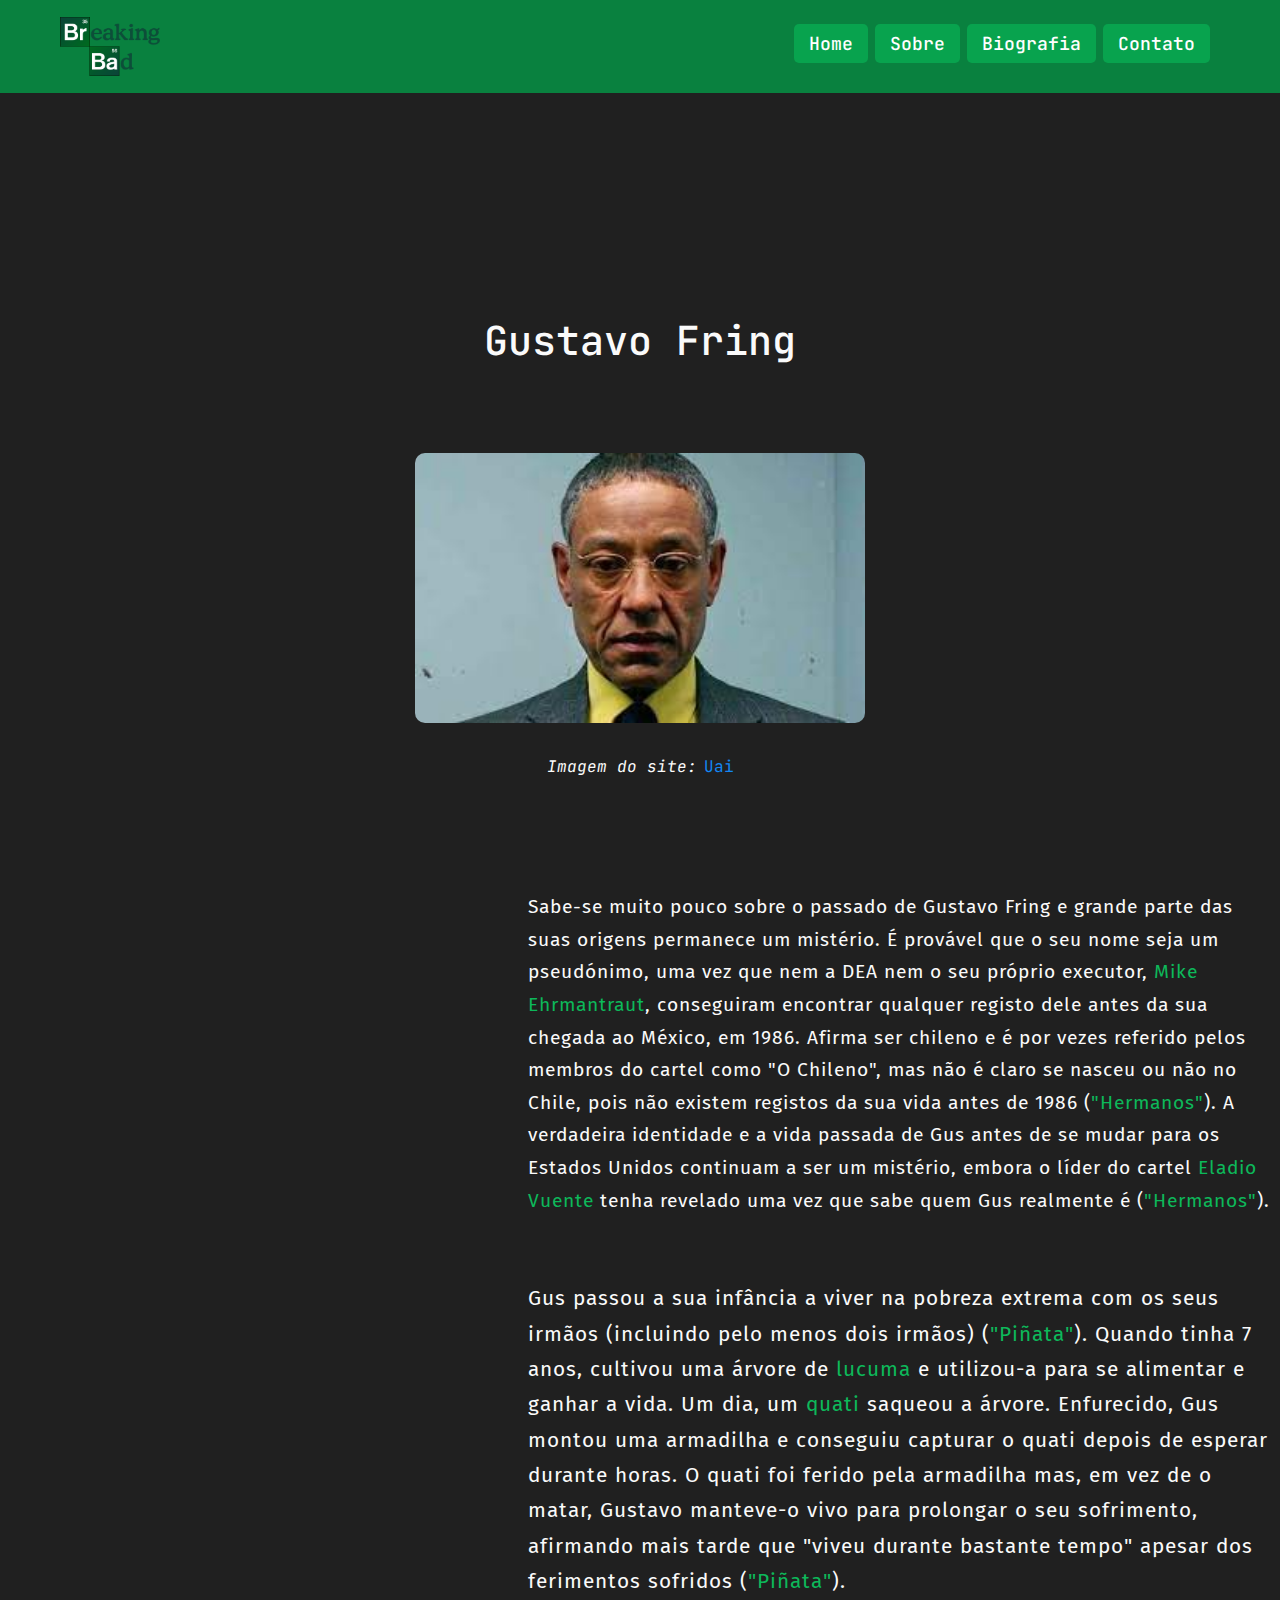
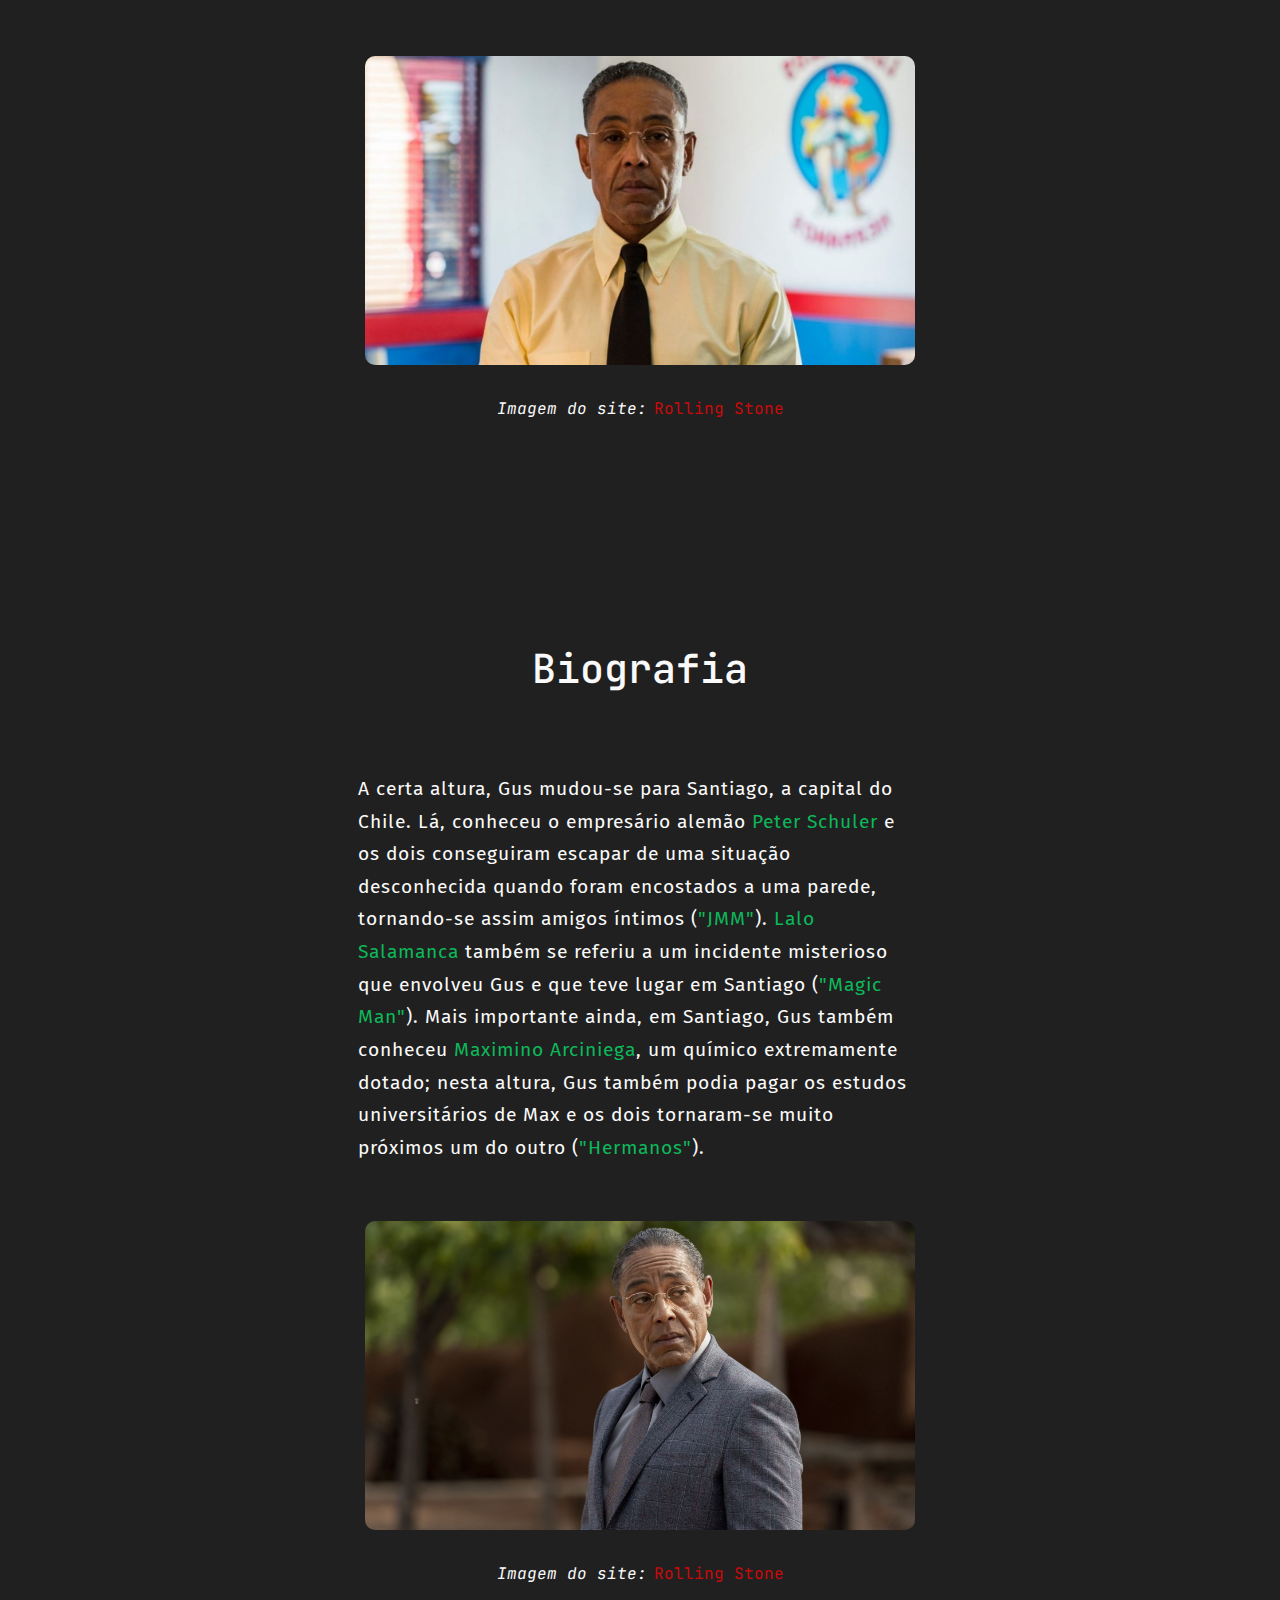
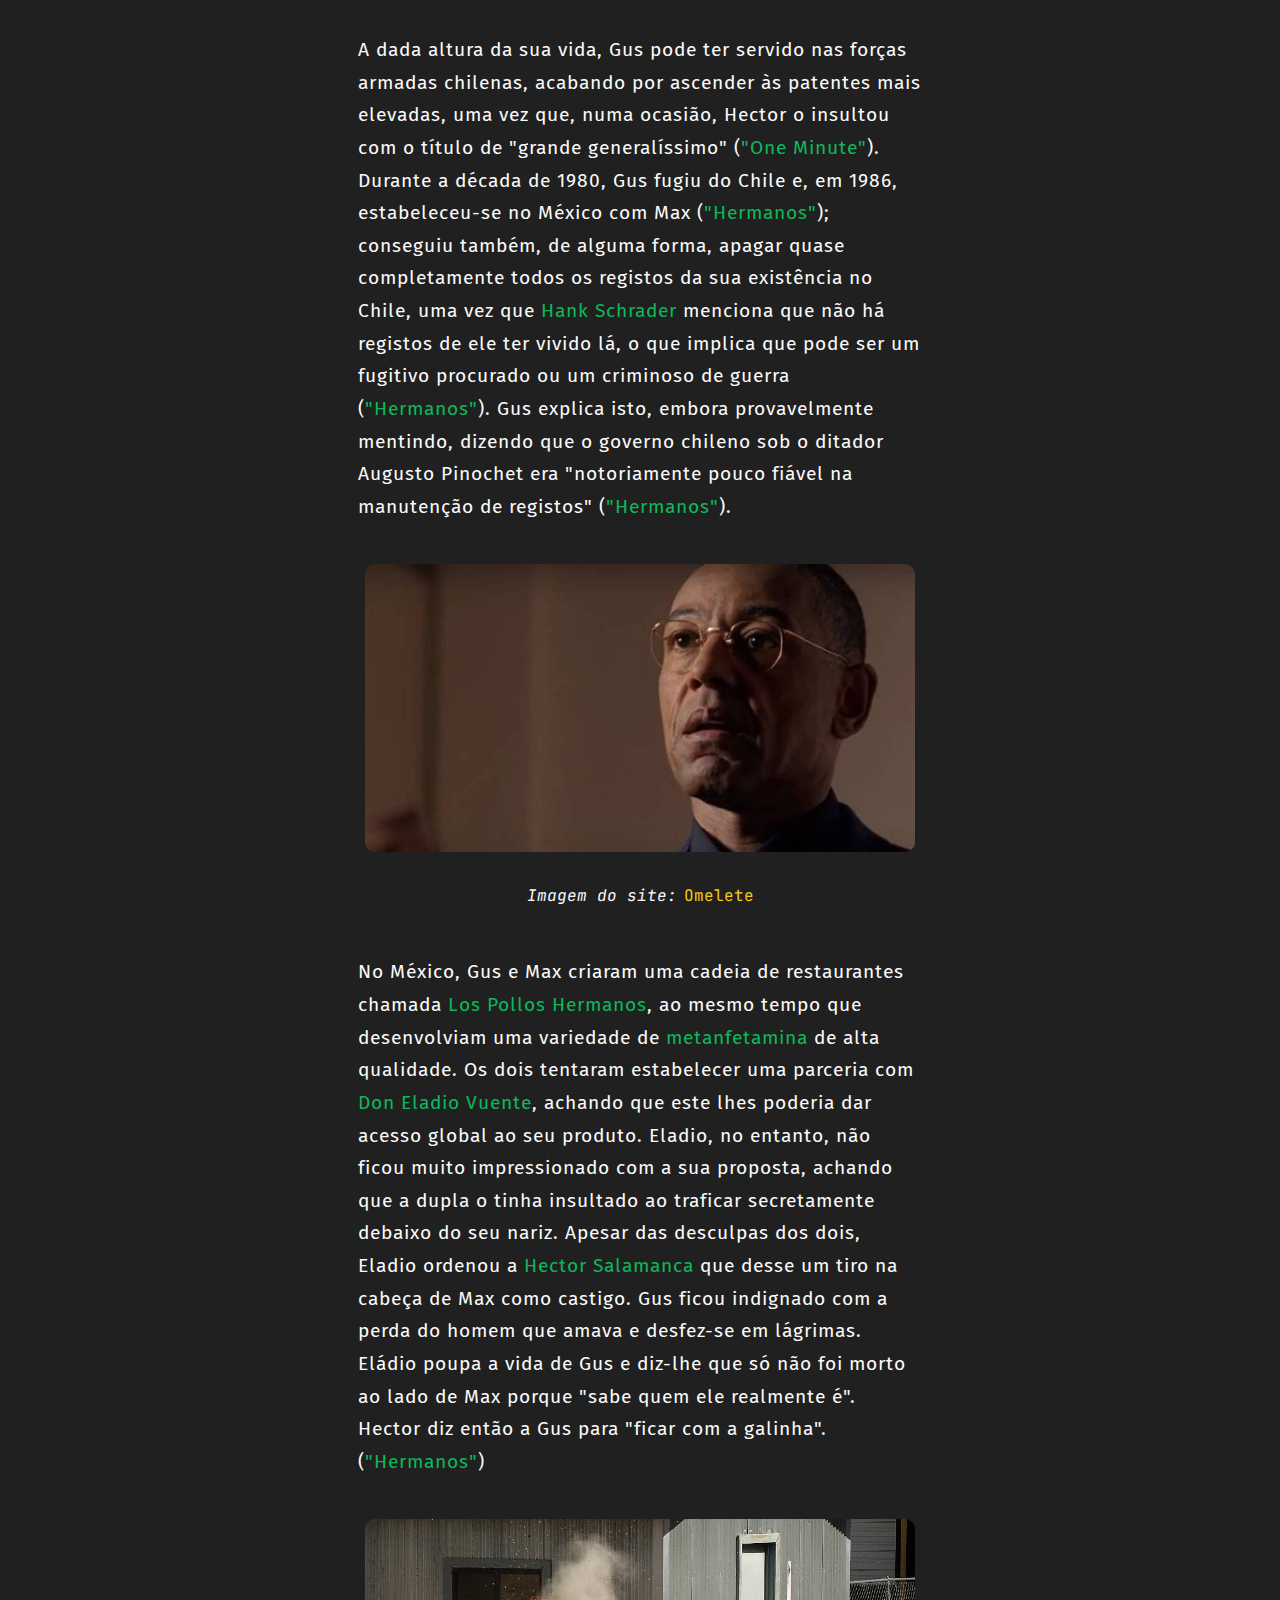
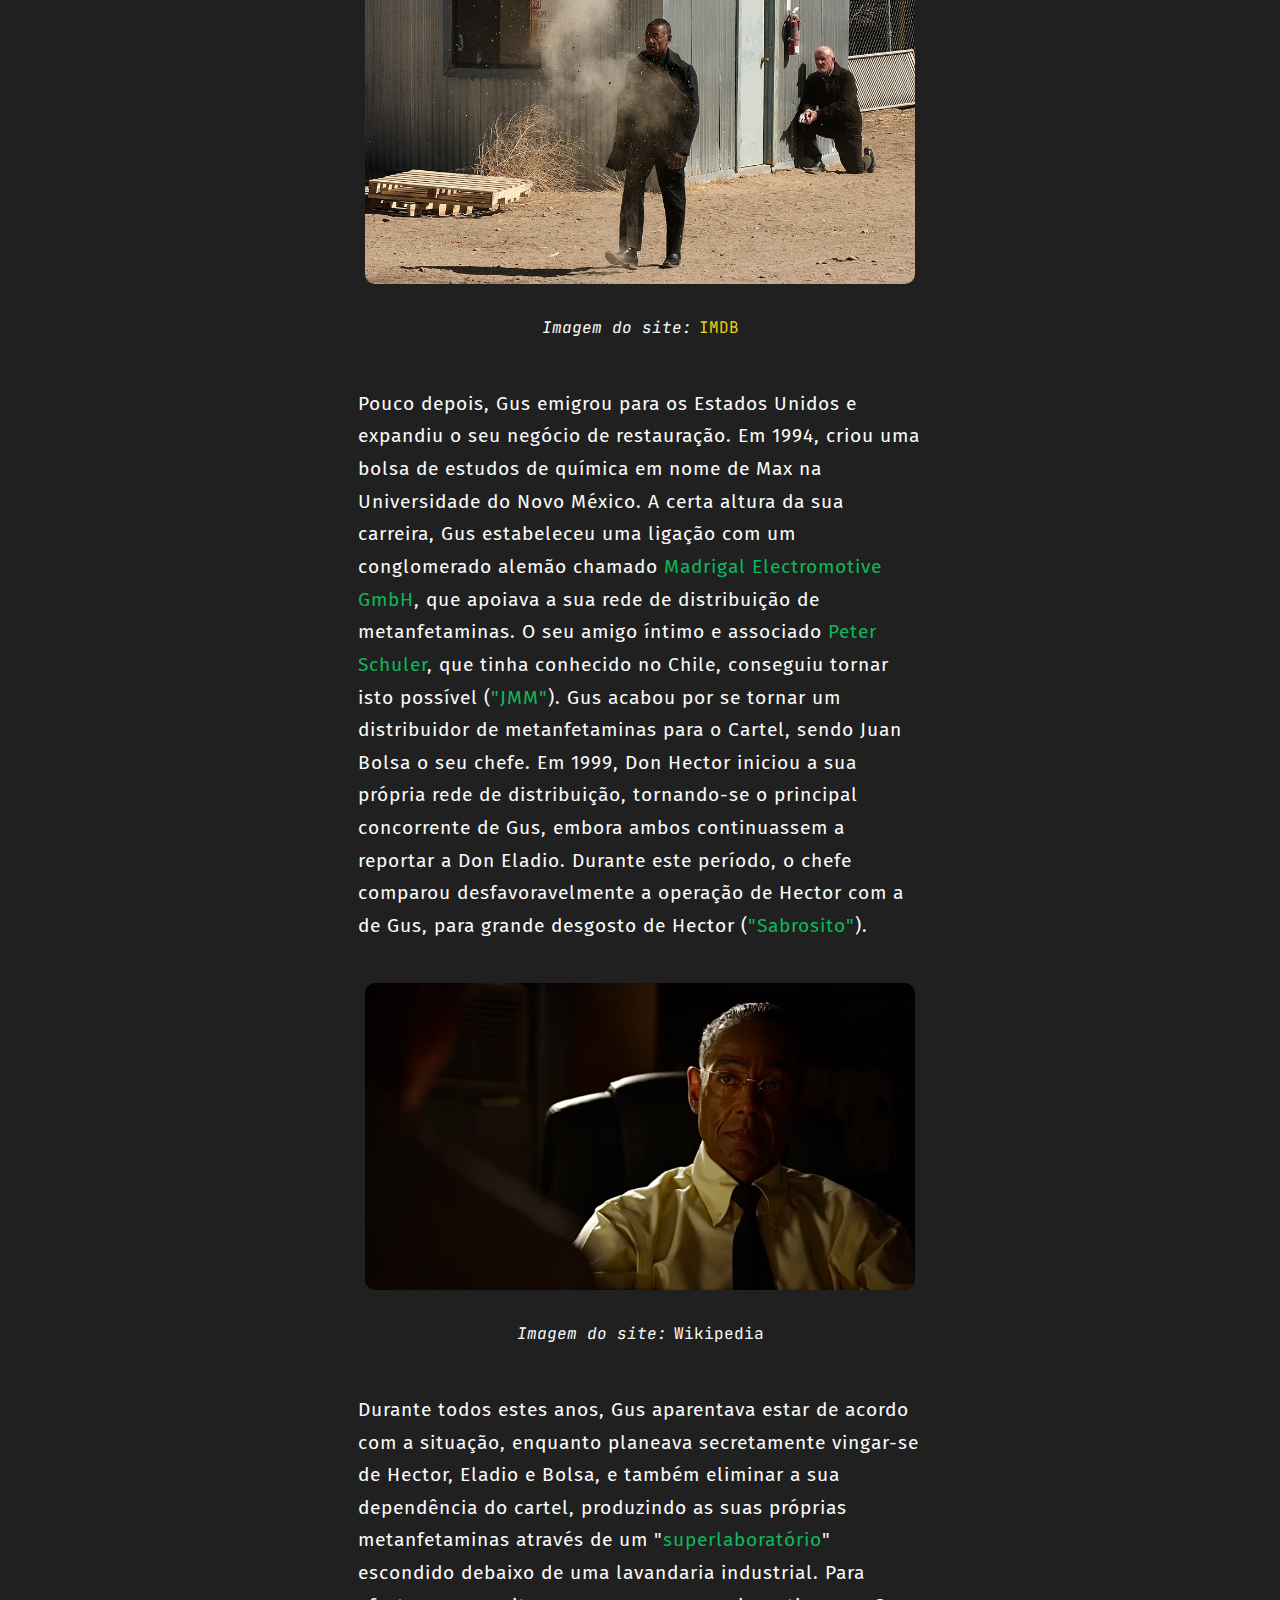
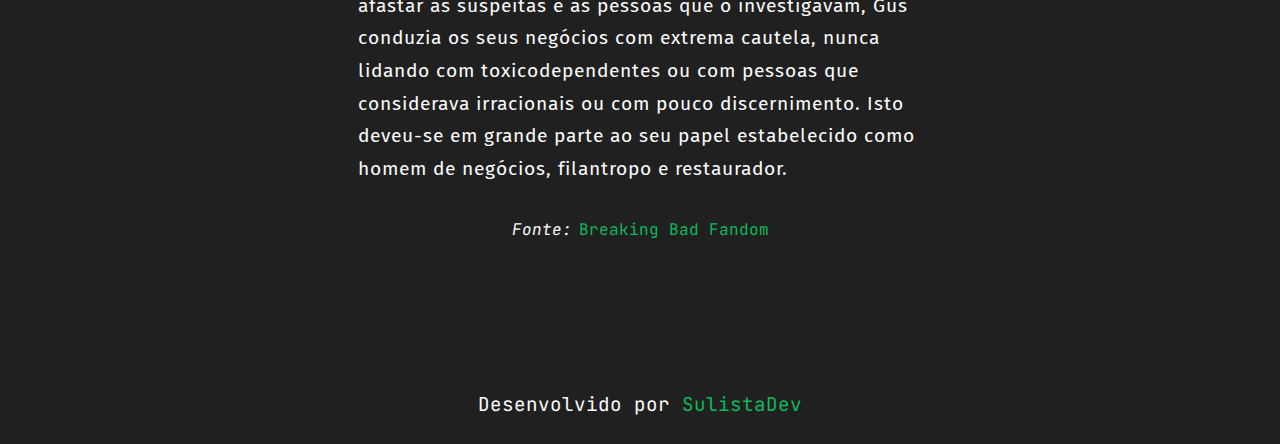
==== personagens/html/gus.html @ e8d2c79e "My first Breaking Bad project" ====
<!DOCTYPE html>
<html lang="pt-br">
<head>
    <meta charset="UTF-8">
    <meta name="viewport" content="width=device-width, initial-scale=1.0">
    <link href="https://cdn.jsdelivr.net/npm/bootstrap@5.3.3/dist/css/bootstrap.min.css" rel="stylesheet" integrity="sha384-QWTKZyjpPEjISv5WaRU9OFeRpok6YctnYmDr5pNlyT2bRjXh0JMhjY6hW+ALEwIH" crossorigin="anonymous">
    <link rel="stylesheet" href="../../css/personagens.css">
    
    <title>Gustavo Fring</title>
</head>
<body>
    <nav>
        <div class="logo" id="topo">
            <a href="../../index.html"><img src="../../img/Breaking_Bad_logo.svg.png" alt=""></a>
        </div>
        <ul>
            <li><a href="../../index.html"> Home </a></li>
            <li><a href="#"> Sobre </a></li>
            <li><a href="#bio"> Biografia </a></li>
            <li><a href="https://github.com/SulistaDev" target="_blank"> Contato </a></li>
        </ul>
        </section>
    </nav>


    <div class="main_content">
        <section class="content">
            <h1 class="titulo"><a href="https://breakingbad.fandom.com/wiki/Gustavo_Fring#Biography" target="_blank" class="link2">Gustavo Fring</a></h1>
            <br>
            <img src="../../img/Guss.jpg" alt="Gus" class="gus">
            <span class="credit"><i> Imagem do site: </i>  <a href="https://www.uai.com.br/app/noticia/cinema/2022/07/19/noticias-cinema,293483/vilao-de-breaking-bad-e-gay-better-call-saul-traz-fortes-indicios-veja.shtml" target="_blank" class="r7"> Uai </a></span>
            
            <div class="texto">
                <p class="text">Sabe-se muito pouco sobre o passado de Gustavo Fring e grande parte das suas origens permanece um mistério. É provável que o seu nome seja um pseudónimo, uma vez que nem a DEA nem o seu próprio executor, <a href="https://breakingbad.fandom.com/wiki/Mike_Ehrmantraut" class="link1" target="_blank">Mike Ehrmantraut</a>, conseguiram encontrar qualquer registo dele antes da sua chegada ao México, em 1986. Afirma ser chileno e é por vezes referido pelos membros do cartel como "O Chileno", mas não é claro se nasceu ou não no Chile, pois não existem registos da sua vida antes de 1986 (<a href="https://breakingbad.fandom.com/wiki/Hermanos" class="link1" target="_blank">"Hermanos"</a>). A verdadeira identidade e a vida passada de Gus antes de se mudar para os Estados Unidos continuam a ser um mistério, embora o líder do cartel <a href="https://breakingbad.fandom.com/wiki/Eladio_Vuente" class="link1" target="_blank">Eladio Vuente</a> tenha revelado uma vez que sabe quem Gus realmente é (<a href="https://breakingbad.fandom.com/wiki/Hermanos" class="link1" target="_blank">"Hermanos"</a>).</p>
                <p class="text3">Gus passou a sua infância a viver na pobreza extrema com os seus irmãos (incluindo pelo menos dois irmãos) (<a href="https://breakingbad.fandom.com/wiki/Pi%C3%B1ata" class="link1" target="_blank">"Piñata"</a>). Quando tinha 7 anos, cultivou uma árvore de <a href="https://en.wikipedia.org/wiki/Pouteria_lucuma" class="link1" target="_blank">lucuma</a> e utilizou-a para se alimentar e ganhar a vida. Um dia, um <a href="https://en.wikipedia.org/wiki/Coati" class="link1" target="_blank">quati</a> saqueou a árvore. Enfurecido, Gus montou uma armadilha e conseguiu capturar o quati depois de esperar durante horas. O quati foi ferido pela armadilha mas, em vez de o matar, Gustavo manteve-o vivo para prolongar o seu sofrimento, afirmando mais tarde que "viveu durante bastante tempo" apesar dos ferimentos sofridos (<a href="https://breakingbad.fandom.com/wiki/Pi%C3%B1ata" class="link1" target="_blank">"Piñata"</a>).</p>
                <br>
                </p>
                 </div>
                <img src="../../img/GustavoFring.jpg" alt="" class="jesse">
                <span class="credit"><i> Imagem do site: </i>  <a href="https://rollingstone.uol.com.br/entretenimento/breaking-bad-gus-fring-pode-ganhar-spin-ator-responde/" target="_blank" class="fandom"> Rolling Stone </a></span>
                <h1 class="titulo" id="bio">Biografia</h1>
                <div class="texto2">
                    <p class="text">
                    <p class="text1">
                     A certa altura, Gus mudou-se para Santiago, a capital do Chile. Lá, conheceu o empresário alemão <a href="https://breakingbad.fandom.com/wiki/Peter_Schuler" class="link1" target="_blank">Peter Schuler</a> e os dois conseguiram escapar de uma situação desconhecida quando foram encostados a uma parede, tornando-se assim amigos íntimos (<a href="https://breakingbad.fandom.com/wiki/JMM" class="link1" target="_blank">"JMM"</a>). <a href="https://breakingbad.fandom.com/wiki/Lalo_Salamanca" class="link1" target="_blank">Lalo Salamanca</a> também se referiu a um incidente misterioso que envolveu Gus e que teve lugar em Santiago (<a href="https://breakingbad.fandom.com/wiki/Magic_Man" class="link1" target="_blank">"Magic Man"</a>). Mais importante ainda, em Santiago, Gus também conheceu <a href="https://breakingbad.fandom.com/wiki/Max_Arciniega" class="link1" target="_blank">Maximino Arciniega</a>, um químico extremamente dotado; nesta altura, Gus também podia pagar os estudos universitários de Max e os dois tornaram-se muito próximos um do outro (<a href="https://breakingbad.fandom.com/wiki/Hermanos" class="link1" target="_blank">"Hermanos"</a>). </p>
                    <br>
                     <!--Imagens de referência para não ficar só com texto-->
                     <div class="context_image">
                        <img src="../../img/gusss.jpg" alt="Gus" class="gus2">
                        <span class="credit2"><i> Imagem do site: </i>  <a href="https://rollingstone.uol.com.br/musica/better-call-saul-produtor-confirma-sexualidade-de-gus-fring/" target="_blank" class="fandom"> Rolling Stone </a></span>
                     </div>
                   <p class="text2">A dada altura da sua vida, Gus pode ter servido nas forças armadas chilenas, acabando por ascender às patentes mais elevadas, uma vez que, numa ocasião, Hector o insultou com o título de "grande generalíssimo" (<a href="https://breakingbad.fandom.com/wiki/One_Minute" class="link1" target="_blank">"One Minute"</a>). Durante a década de 1980, Gus fugiu do Chile e, em 1986, estabeleceu-se no México com Max (<a href="https://breakingbad.fandom.com/wiki/Hermanos" class="link1" target="_blank">"Hermanos"</a>); conseguiu também, de alguma forma, apagar quase completamente todos os registos da sua existência no Chile, uma vez que <a href="https://breakingbad.fandom.com/wiki/Hank_Schrader" class="link1" target="_blank">Hank Schrader</a> menciona que não há registos de ele ter vivido lá, o que implica que pode ser um fugitivo procurado ou um criminoso de guerra (<a href="https://breakingbad.fandom.com/wiki/Hermanos" class="link1" target="_blank">"Hermanos"</a>). Gus explica isto, embora provavelmente mentindo, dizendo que o governo chileno sob o ditador Augusto Pinochet era "notoriamente pouco fiável na manutenção de registos" (<a href="https://breakingbad.fandom.com/wiki/Hermanos" class="link1" target="_blank">"Hermanos"</a>).</p>
                   <br>

                   <!--Imagens de referência para não ficar só com texto-->
                   <div class="context_image">
                    <img src="../../img/Gus.jpg" alt="Gus" class="gus2">
                    <span class="credit2"><i> Imagem do site: </i>  <a href="https://www.omelete.com.br/breaking-bad/giancarlo-esposito-gus-fring-preludio" target="_blank" class="imdb"> Omelete </a></span>
                 </div>

                   <p class="text2">No México, Gus e Max criaram uma cadeia de restaurantes chamada <a href="https://breakingbad.fandom.com/wiki/Los_Pollos_Hermanos" class="link1" target="_blank">Los Pollos Hermanos</a>, ao mesmo tempo que desenvolviam uma variedade de <a href="https://breakingbad.fandom.com/wiki/Methamphetamine" class="link1" target="_blank">metanfetamina</a> de alta qualidade. Os dois tentaram estabelecer uma parceria com <a href="https://breakingbad.fandom.com/wiki/Eladio_Vuente" class="link1" target="_blank">Don Eladio Vuente</a>, achando que este lhes poderia dar acesso global ao seu produto. Eladio, no entanto, não ficou muito impressionado com a sua proposta, achando que a dupla o tinha insultado ao traficar secretamente debaixo do seu nariz. Apesar das desculpas dos dois, Eladio ordenou a <a href="https://breakingbad.fandom.com/wiki/Hector_Salamanca" class="link1" target="_blank">Hector Salamanca</a> que desse um tiro na cabeça de Max como castigo. Gus ficou indignado com a perda do homem que amava e desfez-se em lágrimas. Eládio poupa a vida de Gus e diz-lhe que só não foi morto ao lado de Max porque "sabe quem ele realmente é". Hector diz então a Gus para "ficar com a galinha". (<a href="https://breakingbad.fandom.com/wiki/Hermanos" class="link1" target="_blank">"Hermanos"</a>)</p>
                   <br>

                   <div class="context_image">
                    <img src="../../img/GuseMike.jpg" alt="" class="jesse">
                    <span class="credit2"><i> Imagem do site: </i>  <a href="https://www.imdb.com/title/tt0903747/mediaviewer/rm1548239872/" target="_blank" class="imdb"> IMDB</a></span>
                   </div>
                       
                   <p class="text2">Pouco depois, Gus emigrou para os Estados Unidos e expandiu o seu negócio de restauração. Em 1994, criou uma bolsa de estudos de química em nome de Max na Universidade do Novo México. A certa altura da sua carreira, Gus estabeleceu uma ligação com um conglomerado alemão chamado <a href="https://breakingbad.fandom.com/wiki/Madrigal_Electromotive_GmbH" class="link1" target="_blank">Madrigal Electromotive GmbH</a>, que apoiava a sua rede de distribuição de metanfetaminas. O seu amigo íntimo e associado <a href="https://breakingbad.fandom.com/wiki/Peter_Schuler" class="link1" target="_blank">Peter Schuler</a>, que tinha conhecido no Chile, conseguiu tornar isto possível (<a href="https://breakingbad.fandom.com/wiki/JMM" class="link1" target="_blank">"JMM"</a>). Gus acabou por se tornar um distribuidor de metanfetaminas para o Cartel, sendo Juan Bolsa o seu chefe. Em 1999, Don Hector iniciou a sua própria rede de distribuição, tornando-se o principal concorrente de Gus, embora ambos continuassem a reportar a Don Eladio. Durante este período, o chefe comparou desfavoravelmente a operação de Hector com a de Gus, para grande desgosto de Hector (<a href="https://breakingbad.fandom.com/wiki/Sabrosito" class="link1" target="_blank">"Sabrosito"</a>).</p>

                   <br>
                   <div class="context_image">
                    <img src="../../img/GusFring.jpg" alt="Gus" class="gus2">
                    <span class="credit2"><i> Imagem do site: </i>  <a href="https://it.wikipedia.org/wiki/Gus_Fring" target="_blank" class="wiki"> Wikipedia </a></span>
                 </div>
                  
                   <p class="text2">Durante todos estes anos, Gus aparentava estar de acordo com a situação, enquanto planeava secretamente vingar-se de Hector, Eladio e Bolsa, e também eliminar a sua dependência do cartel, produzindo as suas próprias metanfetaminas através de um "<a href="https://breakingbad.fandom.com/wiki/Superlab" class="link1" target="_blank">superlaboratório</a>" escondido debaixo de uma lavandaria industrial. Para afastar as suspeitas e as pessoas que o investigavam, Gus conduzia os seus negócios com extrema cautela, nunca lidando com toxicodependentes ou com pessoas que considerava irracionais ou com pouco discernimento. Isto deveu-se em grande parte ao seu papel estabelecido como homem de negócios, filantropo e restaurador.</p>

                   
                    <span class="credit"><i> Fonte: </i>  <a href="https://breakingbad.fandom.com/wiki/Gustavo_Fring#Biography" target="_blank" class="break"> Breaking Bad Fandom </a></span>
                </div>   
        </section>
        <div class="footer">
            <footer class="rodape">
                <p>Desenvolvido por <a href="#">SulistaDev</a></p>
            </footer>
        </div>
    </div>
    <!--Script-->
    <script src="https://cdn.jsdelivr.net/npm/bootstrap@5.3.3/dist/js/bootstrap.bundle.min.js" integrity="sha384-YvpcrYf0tY3lHB60NNkmXc5s9fDVZLESaAA55NDzOxhy9GkcIdslK1eN7N6jIeHz" crossorigin="anonymous"></script>
</body>
</html>
---- css/personagens.css ----
/* Jetbrain Mono */
@import url('https://fonts.googleapis.com/css2?family=Inter:wght@100..900&family=JetBrains+Mono:ital,wght@0,100..800;1,100..800&family=Montserrat:ital,wght@0,100..900;1,100..900&display=swap');

/* Nunito */
@import url('https://fonts.googleapis.com/css2?family=Inter:wght@100..900&family=JetBrains+Mono:ital,wght@0,100..800;1,100..800&family=Montserrat:ital,wght@0,100..900;1,100..900&family=Nunito:ital,wght@0,200..1000;1,200..1000&display=swap');

/* Fira Sans */
@import url('https://fonts.googleapis.com/css2?family=Fira+Sans:ital,wght@0,100;0,200;0,300;0,400;0,500;0,600;0,700;0,800;0,900;1,100;1,200;1,300;1,400;1,500;1,600;1,700;1,800;1,900&family=Inter:wght@100..900&family=JetBrains+Mono:ital,wght@0,100..800;1,100..800&family=Montserrat:ital,wght@0,100..900;1,100..900&family=Nunito:ital,wght@0,200..1000;1,200..1000&display=swap');


* {
    margin: 0;
    padding: 0;
    scroll-behavior: smooth;
}

body {
    background-color: #202020;
}

.main_content {
    width: 80%;
    margin: auto;
    margin-top: 80px;
}

/* Config da Nav, Ul e Li */

nav {
    background-color: #09813f;
    padding: 10px 60px;
    display: flex;
    justify-content: space-between;
    align-items: center;
    
}

nav ul{
    display: flex; /* Usado para deixar os tópicas do cabeçalho um do lado do outro */
    align-items: center;
    list-style: none;
    padding: 10px;
    margin-top: 10px;
}

nav li{
    margin-left: 7px; /* Para dar o espaço entre os tópicos */
}

nav li a{
    text-decoration: none;
    color: white;
    font-size: 18px; /* Tamanho da fonte */
    font-weight: 500; /* Grossura da fonte */
    padding: 8px /* Para cima */ 15px /* Para os lados */;
    background-color: #08a34e;
    border-radius: 5px;
    transition: 0.1s;
    font-family: "JetBrains Mono", monospace;
}

nav li a:hover {
    background-color: #086e36;
}

nav img {
    max-width: 100px;
}

/* Config do título */
.titulo {
    text-align: center;
    color: #fafafa;
    margin-top: 14rem;
    margin-bottom: 4rem;
    font-family: "JetBrains Mono", monospace;
}


.gus {
    width: 450px;
    border-radius: 10px;
    display: flex;
    align-items: center;
    justify-content: center;
    margin: auto;
}



/* Config das Fotos */
.content img {
    max-width: 550px;
    border-radius: 10px;
    display: flex;
    align-items: center;
    justify-content: center;
    margin: auto;
}
/* Config das fotos */
.jesse {
    max-width: 550px;
    border-radius: 5px;
    display: flex;
    align-items: center;
    justify-content: center;
    margin: auto;
}





/* Config do Span do direito das imagens */
.credit {
    text-align: center;
    display: flex;
    justify-content: center;
    align-items: center;
    margin: auto;
    margin-top: 2rem;
    margin-bottom: 7rem;
    color: #fafafa;
}

.credit2 {
    text-align: center;
    display: flex;
    justify-content: center;
    align-items: center;
    margin: auto;
    margin-top: 2rem;
    margin-bottom: 3rem;
    color: #fafafa;
}


/* Configuração dos Links referentes aos personagens, diretores ou fatos da série */
.link1 {
    text-decoration: none;
    color: #0db85a;
  }

.link1:hover {
    text-decoration: underline;
  }

.link2 {
    text-decoration: none;
    color: #fafafa;
}

.link2:hover {
    text-decoration: underline;
}


/* Links Referênciais das fotos utilizadas no projeto */ 
.imdb {
    text-align: center;
    margin-left: 7px;
    text-decoration: none;
    color: #f3ce13;
}

.imdb:hover {
    text-decoration: underline;
}

.break {
    text-align: center;
    margin-left: 7px;
    text-decoration: none;
    color:  #0db85a;
}

.break:hover {
    text-decoration: underline;
}

.imdb, .r7, .olhar, .fandom, .credit, .rodape, .break, .wiki, .fixed-button, .topo, .music, .credit2 {
    font-family: "JetBrains Mono", monospace;
}


.r7 {
    text-align: center;
    margin-left: 7px;
    text-decoration: none;
    color: #1387f3;
}

.r7:hover {
    text-decoration: underline;
}

.olhar {
    text-align: center;
    margin-left: 7px;
    text-decoration: none;
    color: #089c12;
}

.olhar:hover {
    text-decoration: underline;
}

.fandom {
    text-align: center;
    margin-left: 7px;
    text-decoration: none;
    color: rgb(204, 10, 10);
}

.fandom:hover {
    text-decoration: underline;
}

.wiki {
    text-align: center;
    margin-left: 7px;
    text-decoration: none;
    color: #fafafa;
}

.wiki:hover {
    text-decoration: underline;
}



.pop {
    color: black;
}

.music {
    text-align: center;
    margin-left: 7px;
    text-decoration: none;
    color: #fa8072;
}

.music:hover {
    text-decoration: underline;
}


/* Configuração dos textos */
.text {
    font-size: 1.2rem;
    color: #fafafa;
    letter-spacing: 1px;
    line-height: 1.7;
    margin-top: 80px;
    font-family: "Fira Sans", sans-serif;
}

.text3 {
    font-size: 1.3rem;
    color: #fafafa;
    letter-spacing: 1px;
    line-height: 1.7;
    margin-top: 4rem;
    font-family: "Fira Sans", sans-serif;
}

.text1 {
    font-size: 1.2rem;
    color: #fafafa;
    letter-spacing: 1px;
    line-height: 1.7;
    margin-bottom: 2rem;
    font-family: "Fira Sans", sans-serif;
}

.text2 {
    font-size: 1.2rem;
    color: #fafafa;
    letter-spacing: 1px;
    line-height: 1.7;
    margin-top: 2rem;
    font-family: "Fira Sans", sans-serif;
}

.texto {
    width: 750px;
    text-align: left;
    margin-left: 400px;
    margin-top: 7rem;
}

.texto2 {
    width: 850px;
    text-align: left;
    margin-left: 160px;
    margin-top: 1.5rem;
    width: 55%;
    margin: auto;
    margin-top: 80px;
}

.fixed-button {
    position: fixed;
    bottom: 20px;
    right: 20px;
    background-color: #08a34e;
    color: #fff;
    padding: 10px 20px;
    border-radius: 5px;
    cursor: pointer;
    box-shadow: 0 0 10px rgba(0, 0, 0, 0.2);
    transition: background-color 0.3s;
  }
  
  .fixed-button:hover {
    background-color: #066933;
  }

  .topo {
    text-decoration: none;
    color: #fafafa;
  }


/* Footer */
.footer {
    padding: 10px;
    margin-top: 8rem;
}

.footer p {
    text-align: center;
    color: #fafafa;
    font-size: 1.2rem;
    margin-top: 10px;
}

.footer a {
    text-decoration: none;
    color: #0db85a;
}

.footer a:hover {
    text-decoration: underline;
}

/* Estilos para telas maiores (desktop) */
/* ... (seu CSS existente) ... */

/* Configurações para dispositivos móveis */
@media only screen and (max-width: 768px) {
    body {
        font-size: 14px; /* Ajuste o tamanho da fonte conforme necessário */
    }

    .main_content {
        width: 100%; /* Use a largura total da tela */
        margin-top: 60px; /* Ajuste o espaçamento superior conforme necessário */
    }

    nav {
        padding: 10px; /* Reduza o preenchimento da barra de navegação */
    }

    nav ul {
        flex-direction: column; /* Coloque os itens da navegação em uma coluna */
        align-items: stretch; /* Estique os itens para ocupar a largura total */
        text-align: center; /* Centralize o texto */
        margin-top: 0;
        gap: 10px; /* Remova a margem superior */
    }

    nav li {
        margin: 5px 0; /* Adicione algum espaçamento vertical entre os itens da navegação */
    }

    nav img {
        max-width: 80px; /* Reduza o tamanho do logo */
    }

    .titulo {
        margin-top: 4rem; /* Ajuste o espaçamento superior do título */
        margin-bottom: 2rem; /* Ajuste o espaçamento inferior do título */
    }

    .gus,
    .content img,
    .jesse {
        width: 100%; /* Use a largura total da tela para imagens */
    }

    .credit,
    .credit2 {
        margin-top: 1rem; /* Ajuste o espaçamento superior do crédito */
        margin-bottom: 2rem; /* Ajuste o espaçamento inferior do crédito */
    }

    .texto,
    .texto2 {
        width: 100%; /* Use a largura total da tela para o texto */
        margin-left: 0; /* Remova a margem esquerda */
    }

    .footer {
        margin-top: 2rem; /* Ajuste o espaçamento superior do rodapé */
    }
}
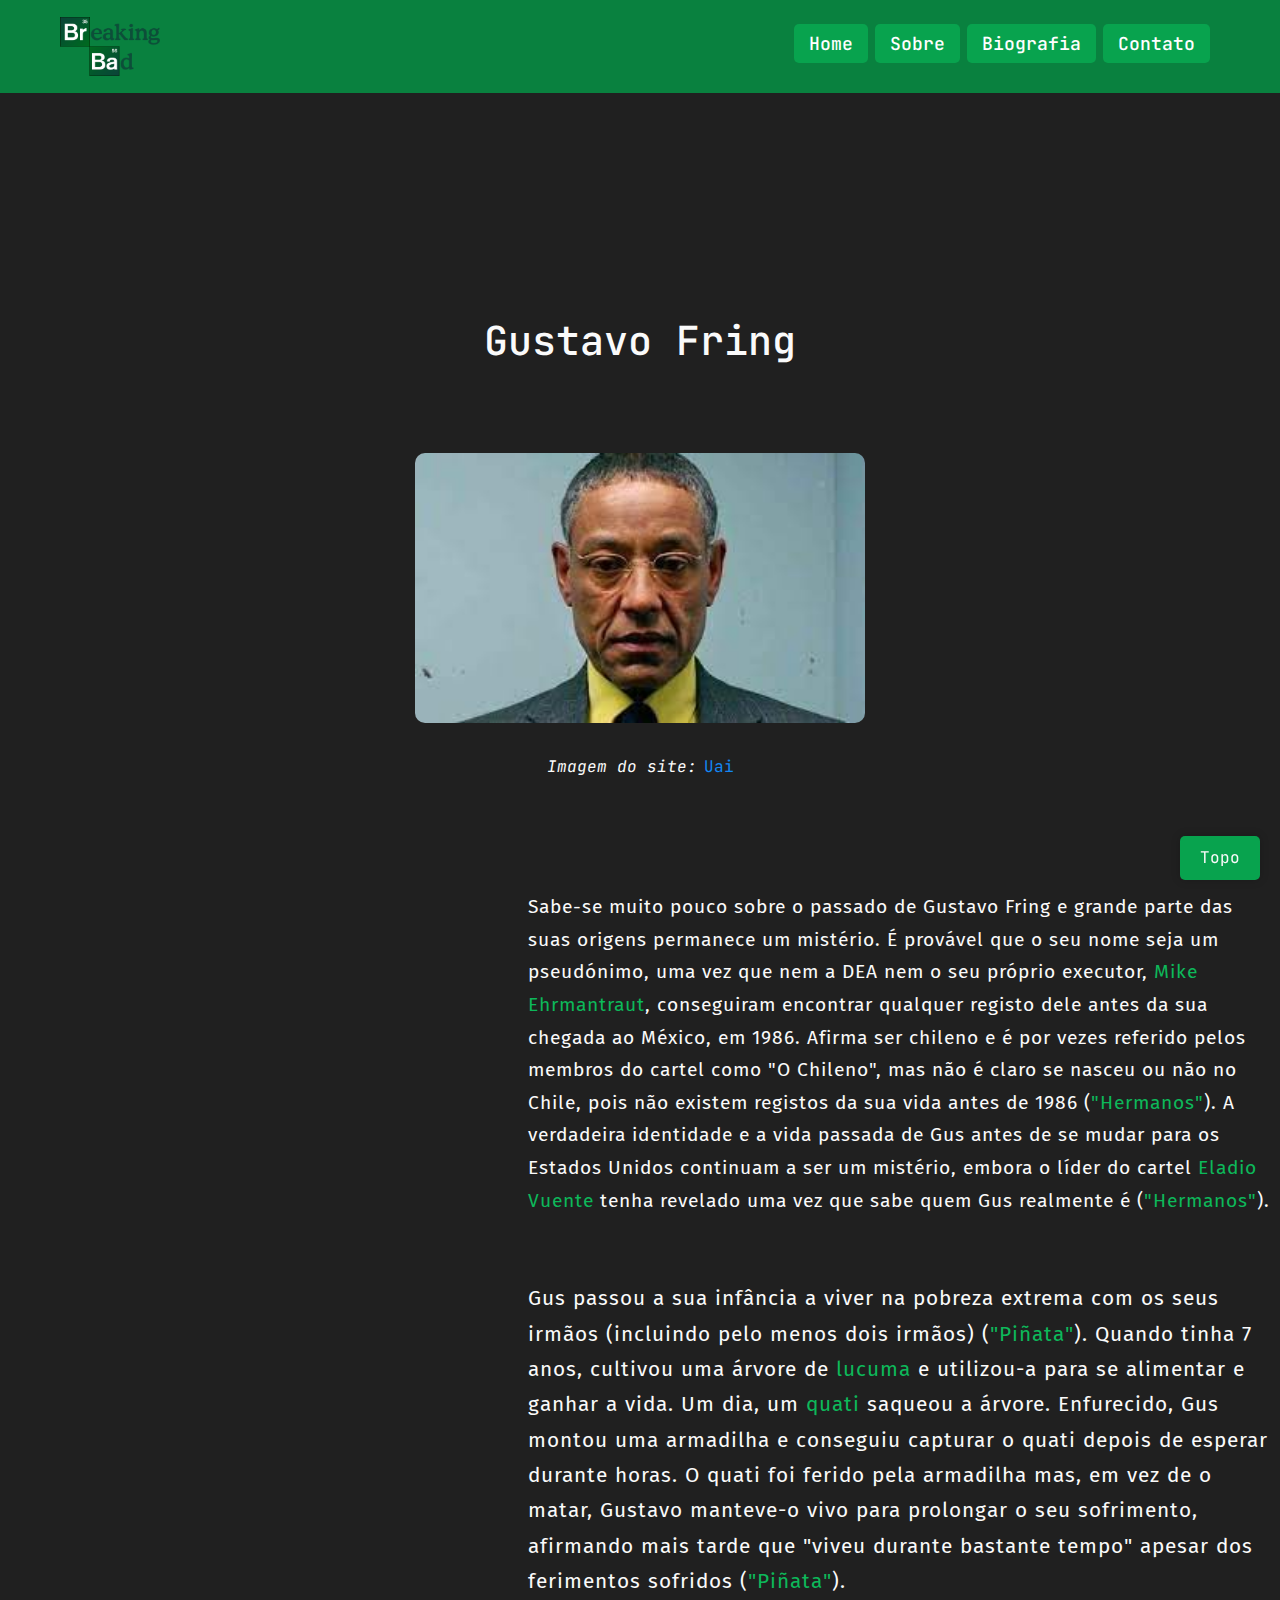
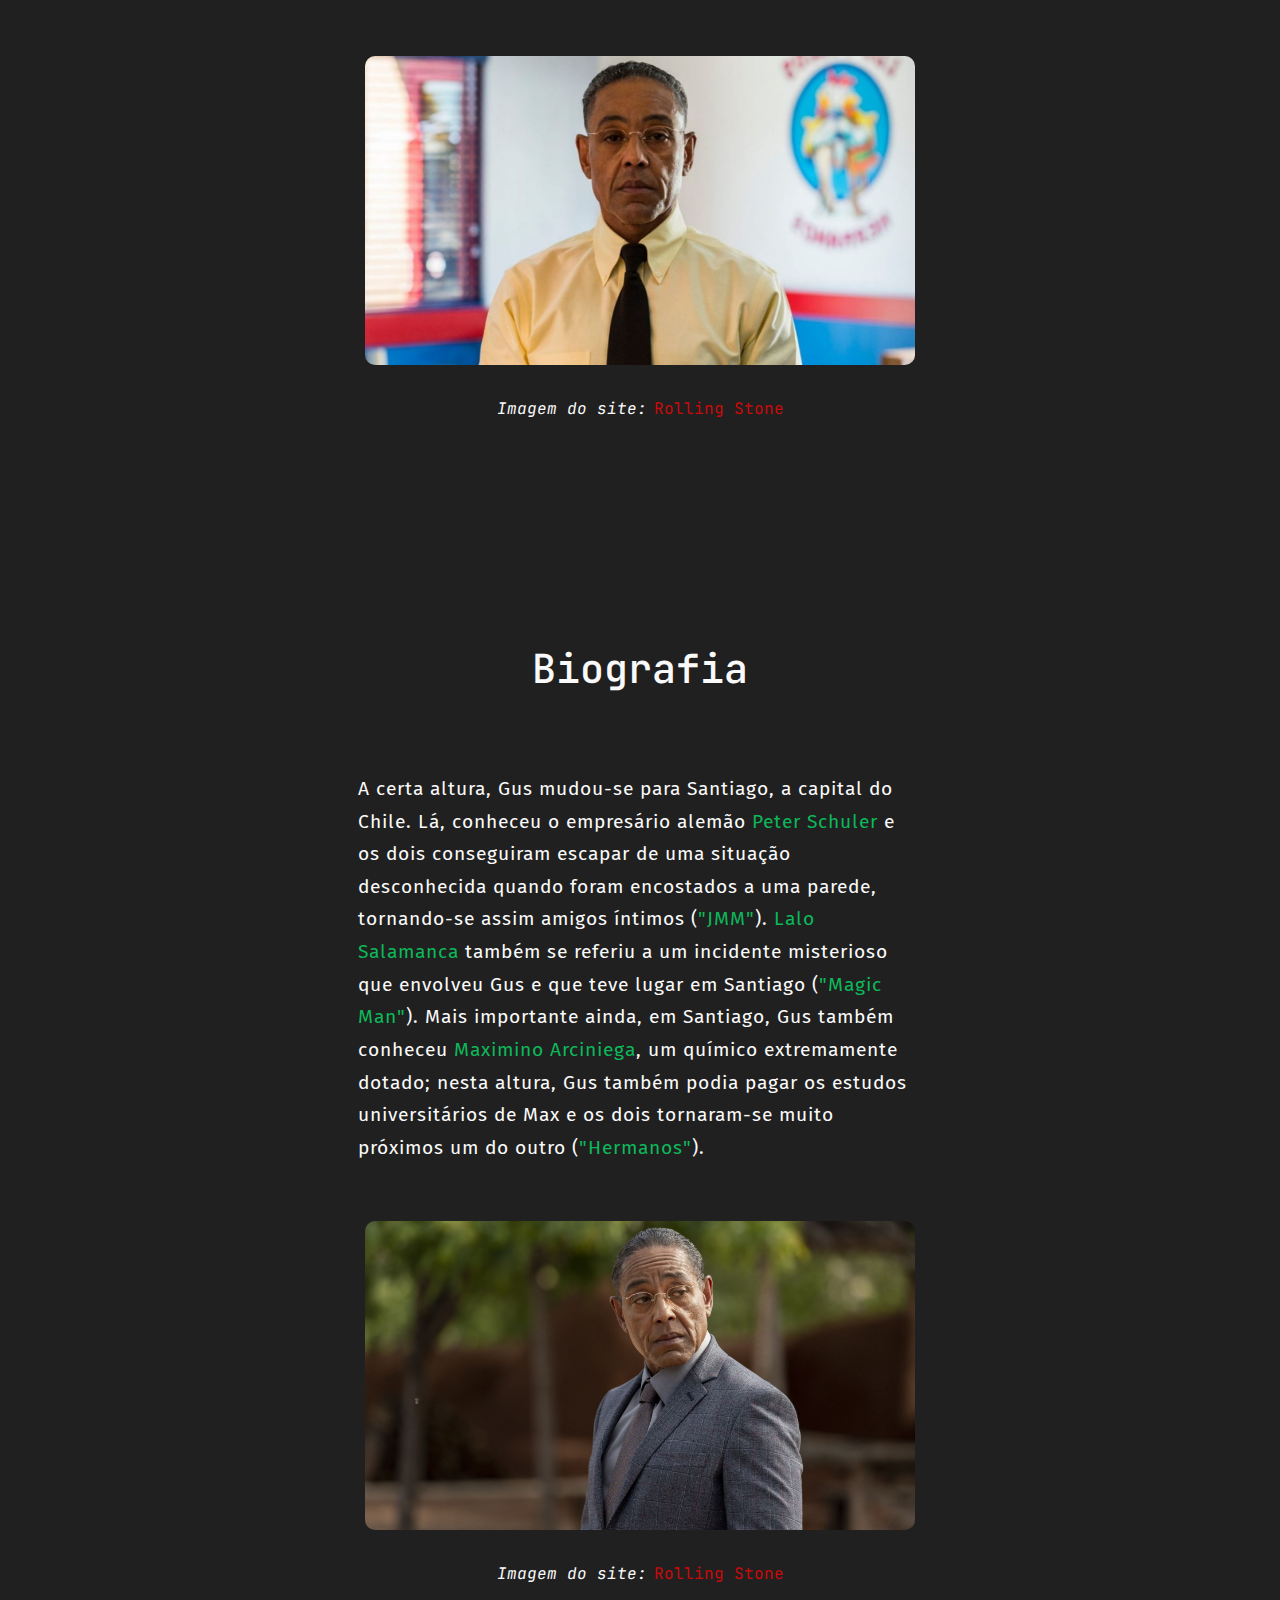
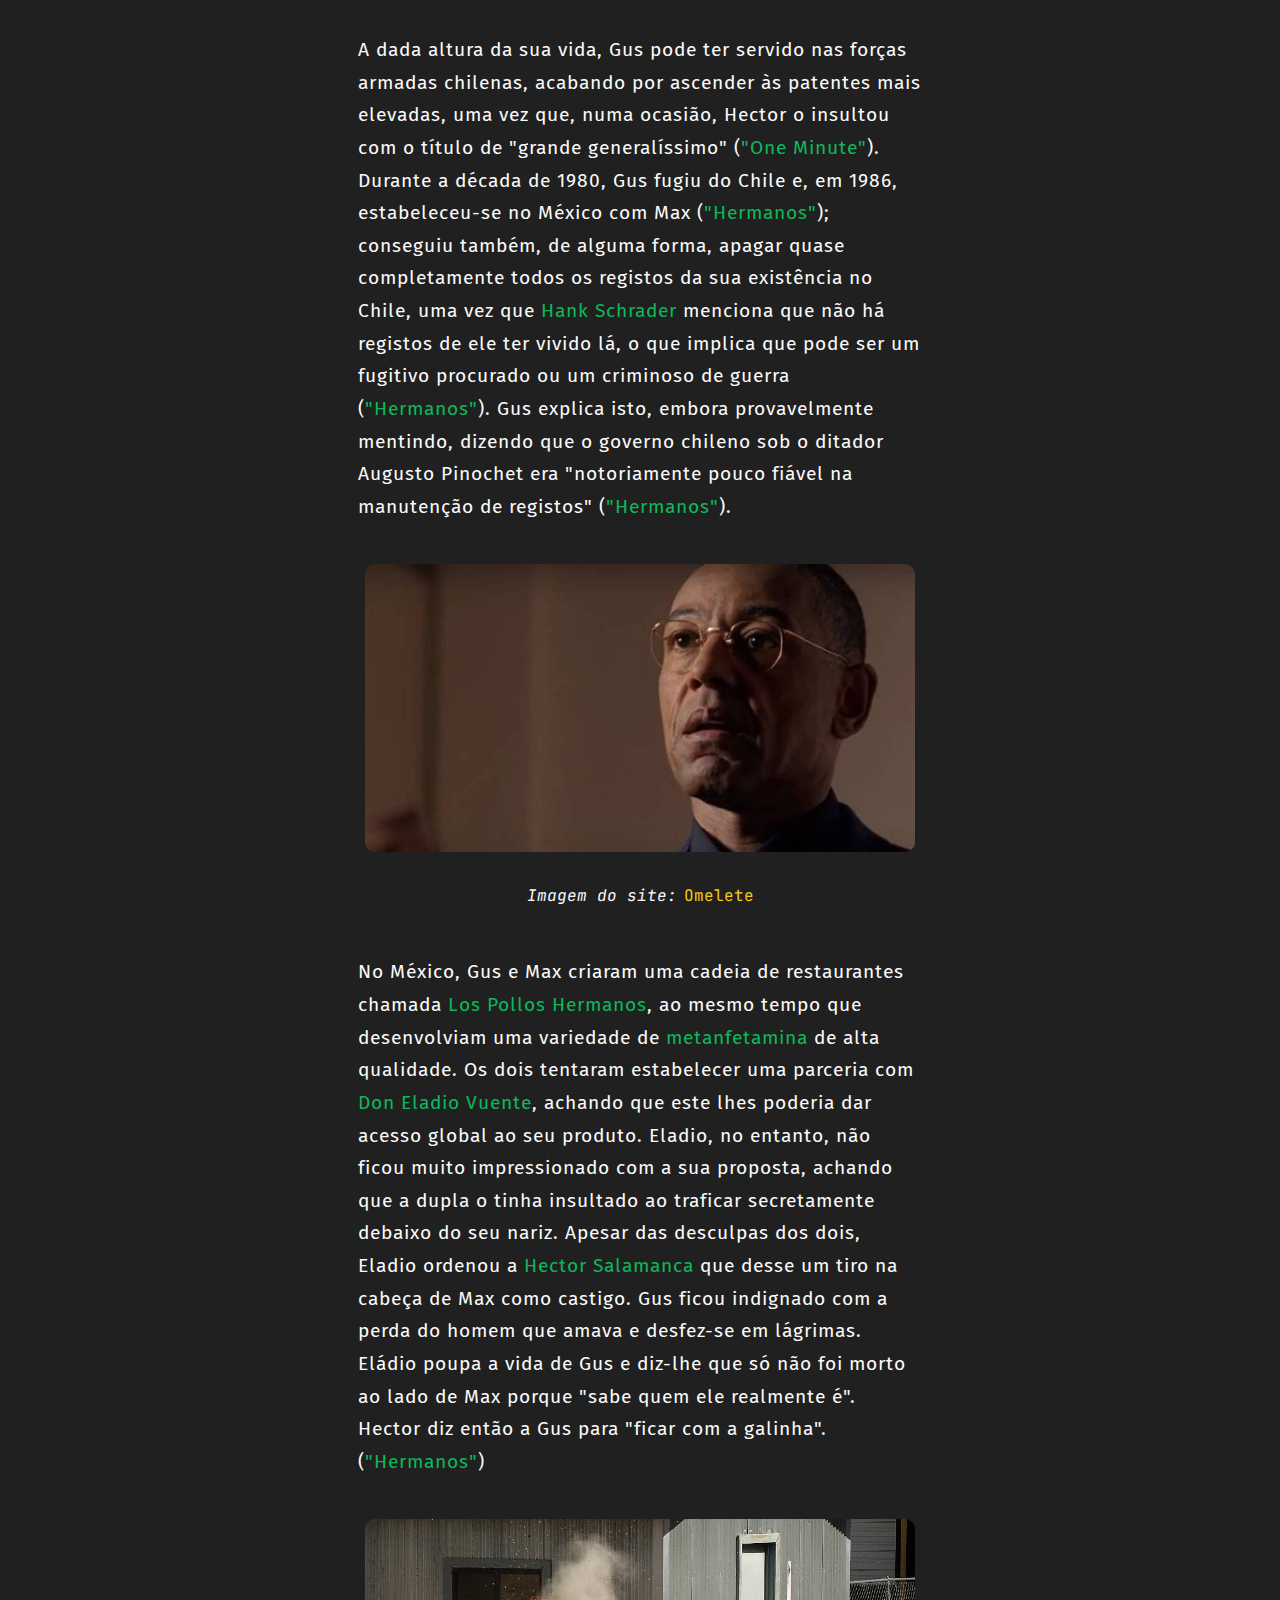
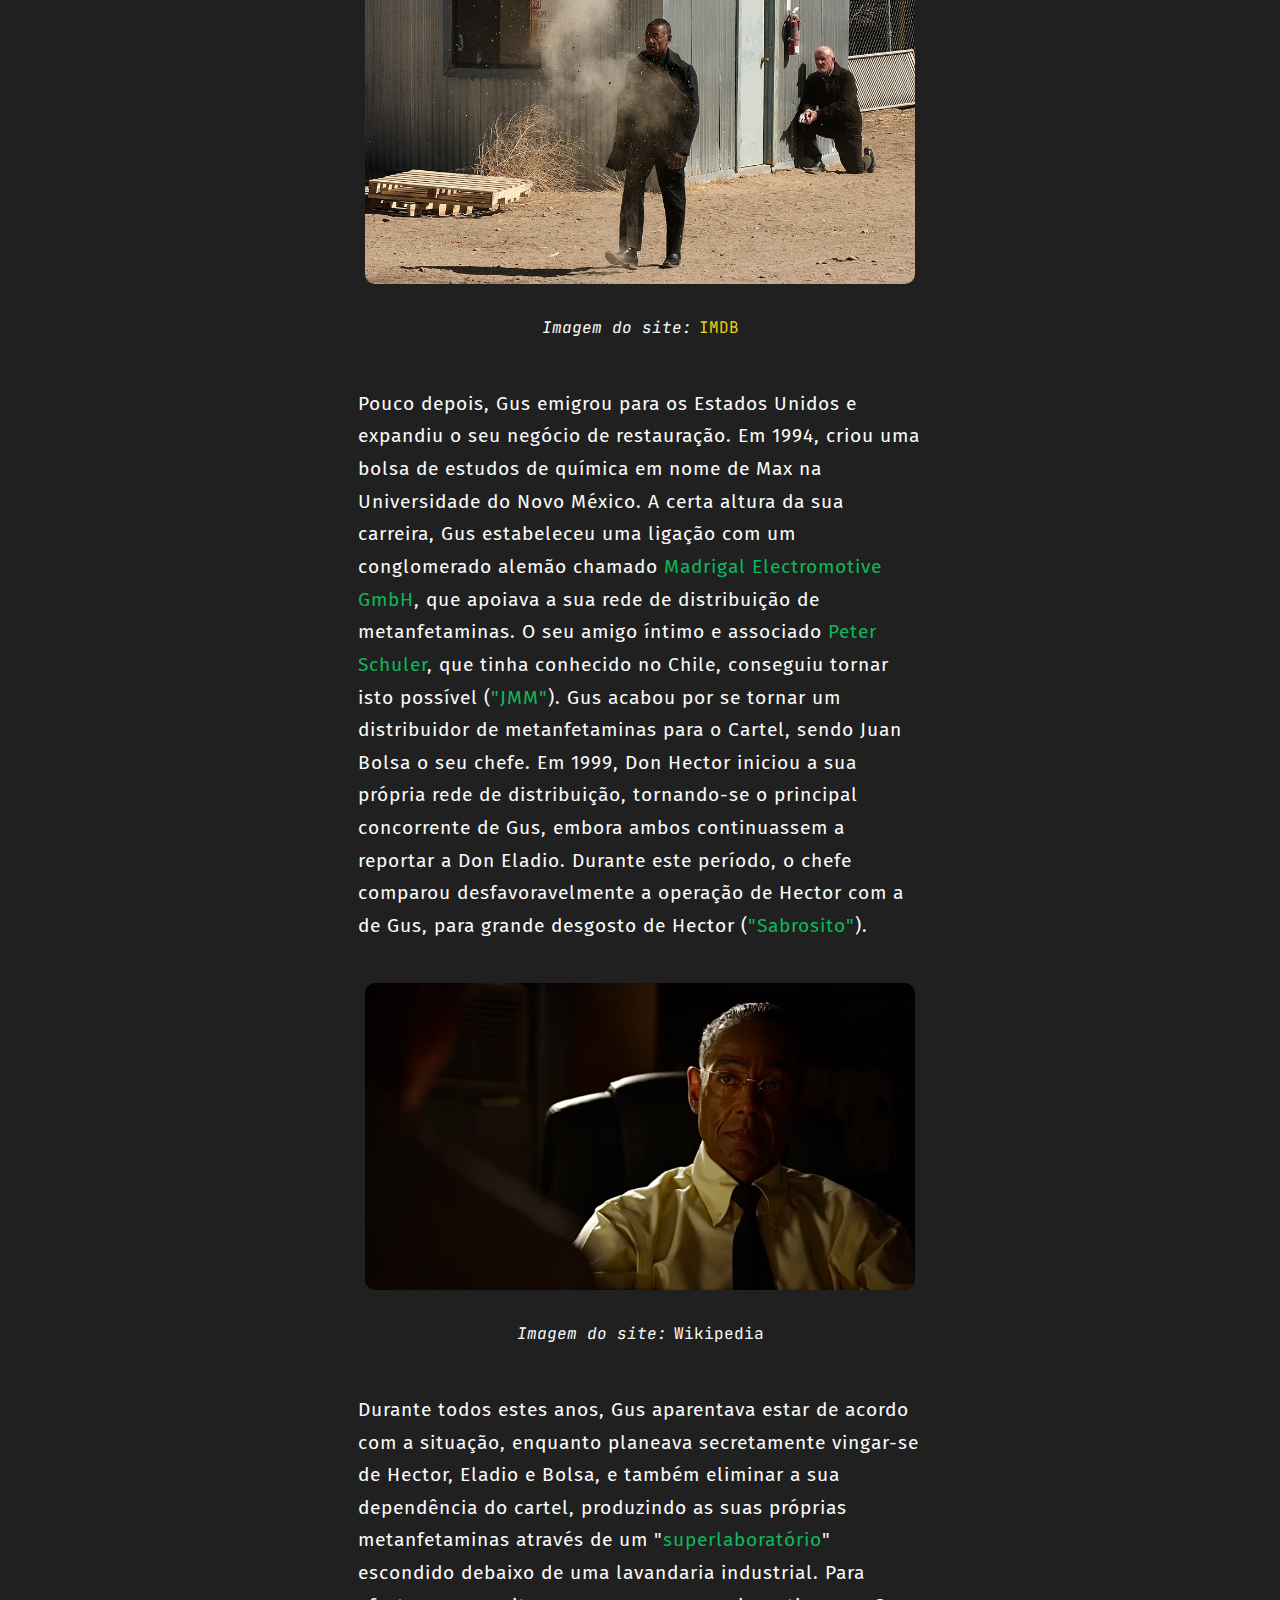
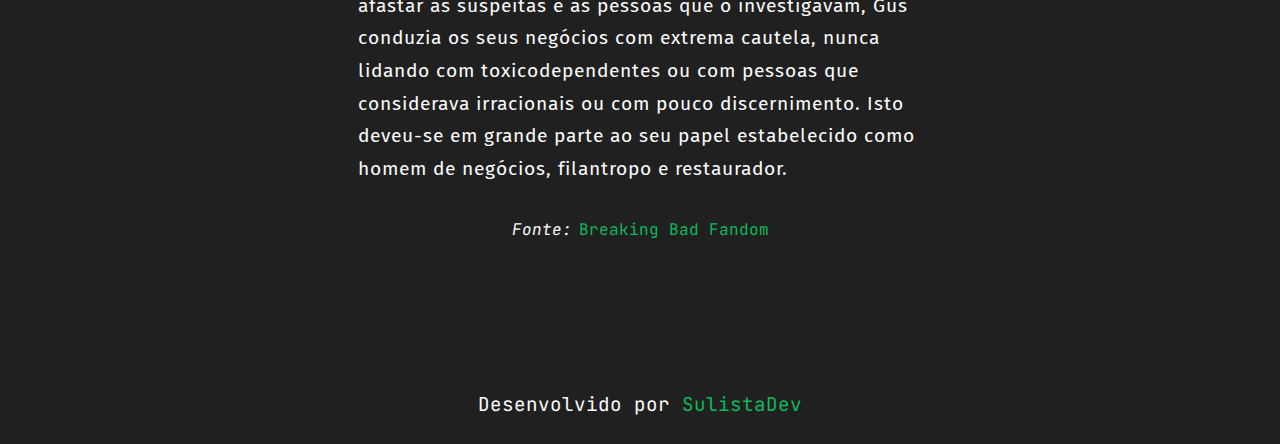
==== commit b9b03ee2: "edição do html e css" ====
--- a/personagens/html/gus.html
+++ b/personagens/html/gus.html
@@ -80,6 +80,9 @@
                     <span class="credit"><i> Fonte: </i>  <a href="https://breakingbad.fandom.com/wiki/Gustavo_Fring#Biography" target="_blank" class="break"> Breaking Bad Fandom </a></span>
                 </div>   
         </section>
+
+        <div class="fixed-button" onclick=""><a href="#topo" class="topo">Topo</a></div>
+
         <div class="footer">
             <footer class="rodape">
                 <p>Desenvolvido por <a href="#">SulistaDev</a></p>
